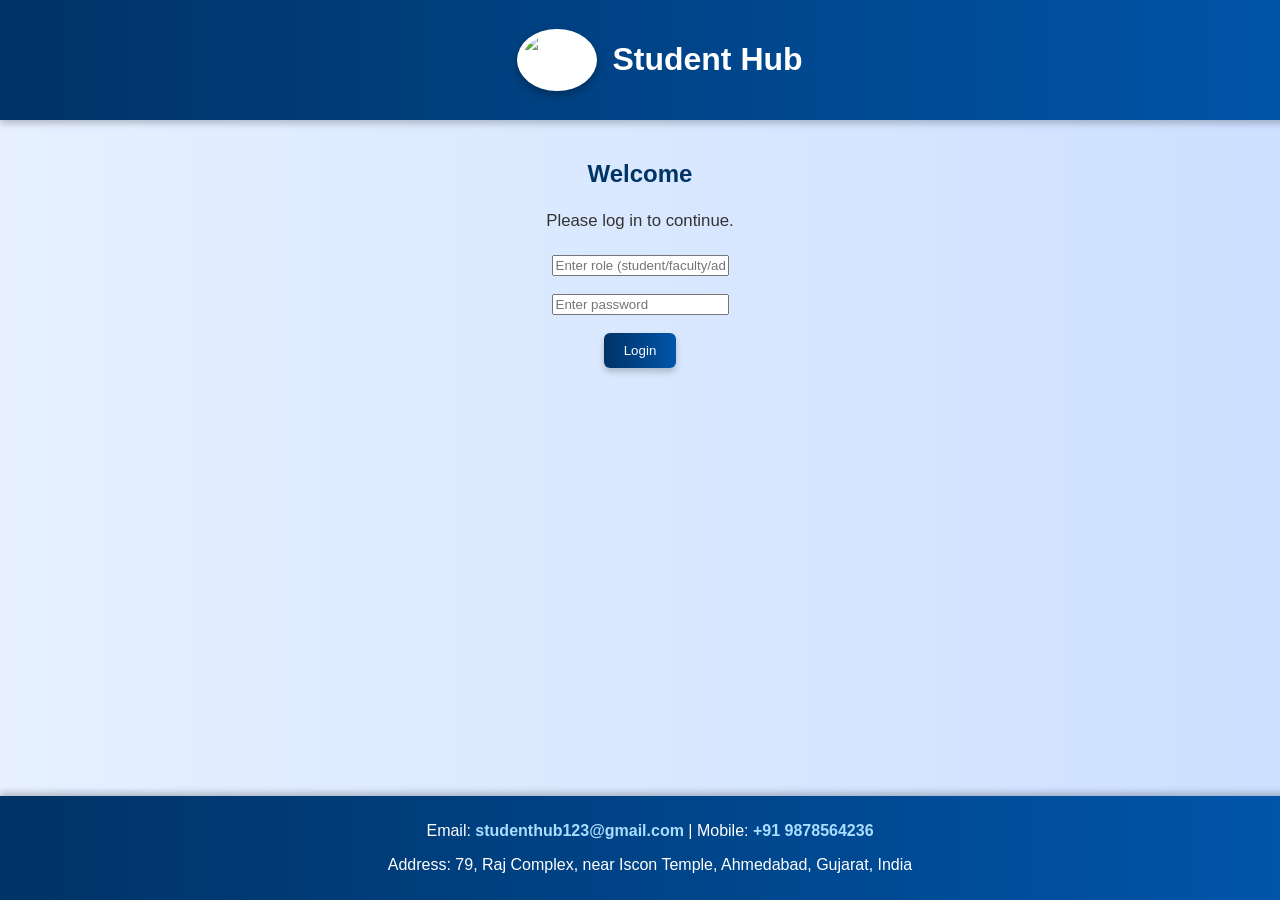
==== index.html @ ae85dd28 "Initial commit - Student Hub portal" ====
<!DOCTYPE html>
<html>
<head>
  <title>Student Hub Portal</title>
  <link rel="stylesheet" href="style.css">
</head>
<body>
  
  <header>
    

  <div class="logo-container">
    <img src="https://tse1.mm.bing.net/th/id/OIP.qQQkshl4cY5SDDGWb7dROwAAAA?r=0&w=225&h=225&rs=1&pid=ImgDetMain&o=7&rm=3" alt="StudentHub Logo" class="logo">
    <h1 id="portalTitle">Student Hub</h1>
  </div>


</header>


  <main>
    <h2>Welcome</h2>
    <p>Please log in to continue.</p>
    <form onsubmit="return checkLogin()">
      <input type="text" id="role" placeholder="Enter role (student/faculty/admin)" required>
    </br>
    </br>
      <input type="password" id="password" placeholder="Enter password" required>
  </br>
  </br>
      <button type="submit">Login</button>
    </form>
  </main>

  <footer>
    <p>
      Email: <a href="mailto:studenthub123@gmail.com">studenthub123@gmail.com</a> |
      Mobile: <a href="tel:+919878564236">+91 9878564236</a>
    </p>
    <p>Address: 79, Raj Complex, near Iscon Temple, Ahmedabad, Gujarat, India</p>
  </footer>

  <script>
    function checkLogin() {
      let role = document.getElementById("role").value.toLowerCase().trim();
      let pass = document.getElementById("password").value.trim();

      if(role === "student" && pass === "123@123") {
        window.location.href = "portal.html?role=student";
        return false;
      }
      else if(role === "faculty" && pass === "1234@1234") {
        window.location.href = "portal.html?role=faculty";
        return false;
      }
      else if(role === "admin" && pass === "12345@12345") {
        window.location.href = "portal.html?role=admin";
        return false;
      }
      else {
        alert("Invalid credentials!");
        return false;
      }
    }
  </script>
</body>
</html>
---- style.css ----
body {
  font-family: Arial, sans-serif;
  background: linear-gradient(to right, #e6f0ff, #cce0ff); /* soft blue gradient */
  color: #003366;
  margin: 0;
}

header {
  background: linear-gradient(to right, #003366, #0055aa);
  color: white;
  padding: 20px;
  text-align: center;
  position: fixed;
  top: 0;
  width: 100%;
  box-shadow: 0 4px 6px rgba(0,0,0,0.2);
  z-index: 1000;
}

main {
  padding: 140px 20px 100px 20px; /* extra space so boxes don’t touch header */
  text-align: center;
}

.welcome {
  margin-bottom: 40px;
  font-size: 1.2em;
  color: #004080;
}

.grid {
  display: flex;
  flex-wrap: wrap;
  justify-content: center;
  gap: 30px;
  margin-bottom: 40px;
}

.box {
  background: linear-gradient(to bottom, #0077cc, #004080);
  color: rgb(248, 243, 243);
  padding: 40px;
  width: 220px;
  text-align: center;
  cursor: pointer;
  border-radius: 12px;
  box-shadow: 0 6px 12px rgba(0,0,0,0.3);
  transition: transform 0.3s, box-shadow 0.3s;
}

.box:hover {
  transform: translateY(-8px);
  box-shadow: 0 12px 20px rgba(0,0,0,0.4);
  background: linear-gradient(to bottom, #3399ff, #0055aa);
}

#content {
  margin-top: 30px;
  background: white;
  padding: 25px;
  border-radius: 10px;
  box-shadow: 0 4px 8px rgba(0,0,0,0.2);
}

footer {
  background: linear-gradient(to right, #003366, #0055aa);
  color: white;
  text-align: center;
  padding: 10px;
  position: fixed;
  bottom: 0;
  width: 100%;
  box-shadow: 0 -4px 6px rgba(0,0,0,0.2);
}

footer a {
  color: #aaddff;
  text-decoration: none;
  font-weight: bold;
}

footer a:hover {
  color: #ffffff;
  text-decoration: underline;
}

button {
  background: linear-gradient(to right, #003366, #0055aa);
  color: white;
  padding: 10px 20px;
  border: none;
  cursor: pointer;
  border-radius: 6px;
  box-shadow: 0 4px 6px rgba(0,0,0,0.2);
}

button:hover {
  background: linear-gradient(to right, #0055aa, #0077cc);
}

.logo-container {
  display: flex;
  align-items: center;
  justify-content: center; /* keeps logo + text centered */
  gap: 15px; /* space between logo and text */
}

.logo {
 /* //height: 70px;   */
  width: 70px;
  border-radius: 50%; /* circular look */
  background-color: white; /* makes logo pop on blue header */
  padding: 5px;
  box-shadow: 0 4px 8px rgba(0,0,0,0.3); /* subtle shadow */
  transition: transform 0.3s ease;
}

.logo:hover {
  transform: scale(1.1); /* zoom effect on hover */
}

#content h2 {
  font-size: 1em;
  font-weight: bold;
  color: #003366;
  margin-bottom: 20px;
  text-align: center;
  background: linear-gradient(to right, #1750a5, #e6f0ff);
  padding: 15px 25px;
  border-radius: 12px;
  box-shadow: 0 6px 12px rgba(0,0,0,0.25);
  letter-spacing: 1px;
  transition: transform 0.3s ease, box-shadow 0.3s ease;
}

#content h2:hover {
  transform: scale(1.05);
  box-shadow: 0 10px 18px rgba(0,0,0,0.35);
}

.box {
  background: linear-gradient(to bottom, #0077cc, #004080);
  color: #ffffff;   /* <-- force text to white */
  padding: 40px;
  width: 220px;
  text-align: center;
  cursor: pointer;
  border-radius: 12px;
  box-shadow: 0 6px 12px rgba(0,0,0,0.3);
  transition: transform 0.3s, box-shadow 0.3s;
}

.box:hover {
  transform: translateY(-8px);
  box-shadow: 0 12px 20px rgba(0,0,0,0.35);
  background: linear-gradient(to bottom, #3399ff, #0055aa);
  color: #ffffff;   /* keep text white on hover too */
}
.box a {
  color: #ffffff;
  text-decoration: none;
  display: block;
}

.box a:hover {
  color: #ffffff;
}

.assignment-table {
  width: 100%;
  border-collapse: collapse;
  margin-top: 20px;
  box-shadow: 0 4px 8px rgba(0,0,0,0.2);
}

.assignment-table th, .assignment-table td {
  border: 1px solid #0055aa;
  padding: 12px;
  text-align: center;
}

.assignment-table th {
  background: #003366;
  color: white;
}

.upload-section {
  margin-top: 30px;
  padding: 20px;
  background: #f0f8ff;
  border-radius: 10px;
  box-shadow: 0 4px 8px rgba(0,0,0,0.2);
}

.upload-section button {
  margin-top: 10px;
  background: linear-gradient(to right, #003366, #0055aa);
  color: white;
  border: none;
  padding: 8px 16px;
  border-radius: 6px;
  cursor: pointer;
}

.upload-section button:hover {
  background: linear-gradient(to right, #0055aa, #0077cc);
}

.progress {
  margin-top: 30px;
  text-align: center;
}

.progress-bar {
  width: 80%;
  height: 20px;
  background: #e6f0ff;
  border-radius: 10px;
  margin: 10px auto;
  overflow: hidden;
}

.progress-fill {
  height: 100%;
  background: linear-gradient(to right, #3399ff, #0055aa);
}
.results-table {
  width: 100%;
  border-collapse: collapse;
  margin-top: 20px;
  box-shadow: 0 4px 8px rgba(0,0,0,0.2);
}

.results-table th, .results-table td {
  border: 1px solid #0055aa;
  padding: 12px;
  text-align: center;
}

.results-table th {
  background: #003366;
  color: white;
}

.results-table tr:nth-child(even) {
  background: #f0f8ff;
}

.results-table tr:hover {
  background: #cce0ff;
}

.timetable-table {
  width: 100%;
  border-collapse: collapse;
  margin-top: 20px;
  box-shadow: 0 4px 8px rgba(0,0,0,0.2);
}

.timetable-table th, .timetable-table td {
  border: 1px solid #0055aa;
  padding: 10px;
  text-align: center;
}

.timetable-table th {
  background: #003366;
  color: white;
}

.timetable-table tr:nth-child(even) {
  background: #f0f8ff;
}

.timetable-table tr:hover {
  background: #cce0ff;
}
.courses-table {
  width: 100%;
  border-collapse: collapse;
  margin-top: 20px;
  box-shadow: 0 4px 8px rgba(0,0,0,0.2);
}

.courses-table th, .courses-table td {
  border: 1px solid #0055aa;
  padding: 12px;
  text-align: center;
}

.courses-table th {
  background: #003366;
  color: white;
}

.courses-table tr:nth-child(even) {
  background: #f0f8ff;
}

.courses-table tr:hover {
  background: #cce0ff;
}
main h2 {
  text-align: center;
  color: #003366;
  margin-bottom: 20px;
}

main p {
  font-size: 1.05em;
  line-height: 1.6;
  color: #333333;
  margin-bottom: 20px;
}

main h3 {
  margin-top: 25px;
  color: #0055aa;
  border-left: 5px solid #003366;
  padding-left: 10px;
}

main ul {
  list-style-type: none;
  padding: 0;
  margin: 15px 0;
}

main ul li {
  background: #f0f8ff;
  margin: 8px 0;
  padding: 10px 15px;
  border-radius: 8px;
  box-shadow: 0 2px 6px rgba(0,0,0,0.15);
  transition: transform 0.2s, background 0.2s;
}

main ul li:hover {
  background: #cce0ff;
  transform: translateX(5px);
}
.faculty-table {
  width: 100%;
  border-collapse: collapse;
  margin-top: 20px;
  box-shadow: 0 4px 8px rgba(0,0,0,0.2);
}

.faculty-table th, .faculty-table td {
  border: 1px solid #0055aa;
  padding: 12px;
  text-align: center;
}

.faculty-table th {
  background: #003366;
  color: white;
}

.faculty-table tr:nth-child(even) {
  background: #f0f8ff;
}

.faculty-table tr:hover {
  background: #cce0ff;
}
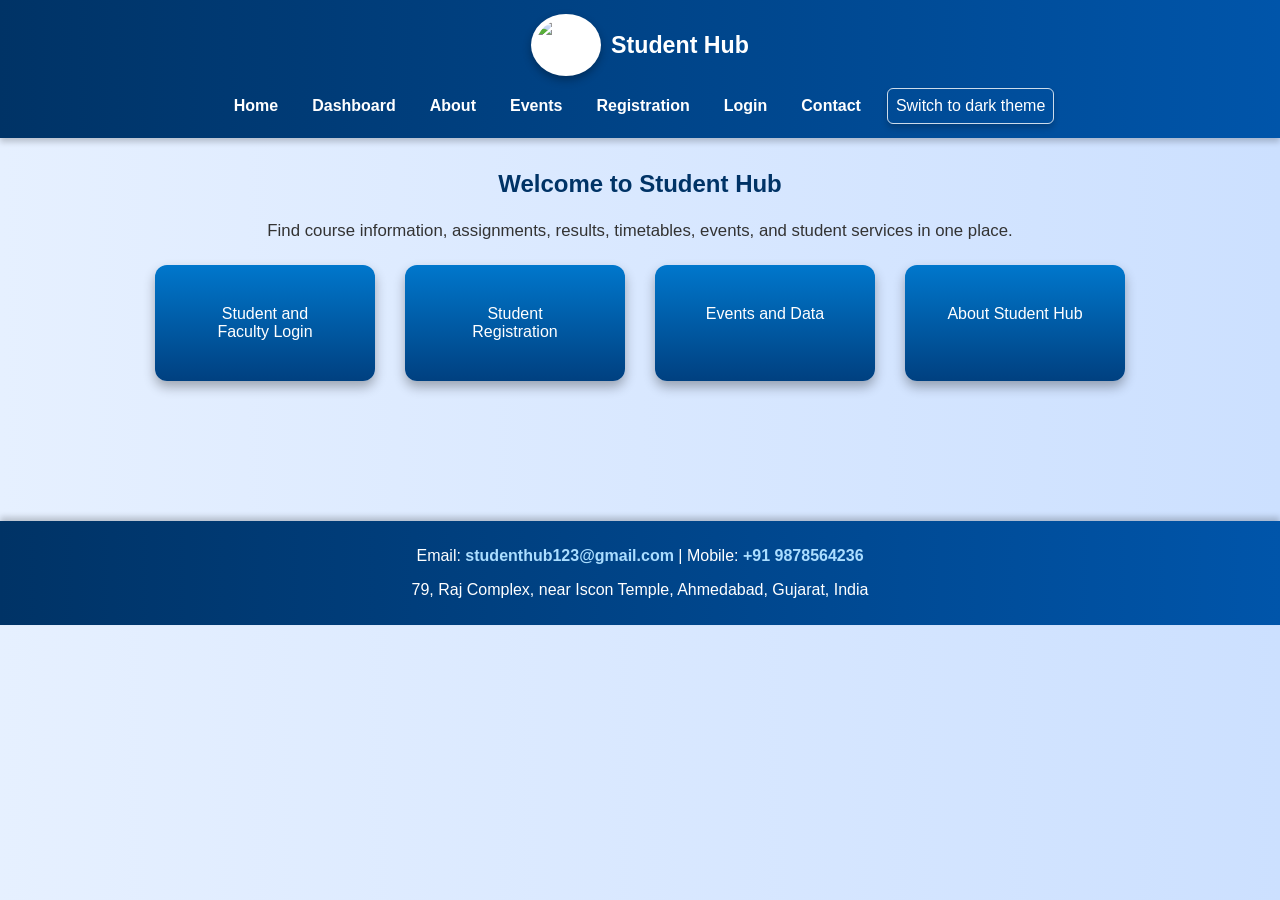
==== commit ac5b5aae: "Complete WDF practicals 1-15" ====
--- a/index.html
+++ b/index.html
@@ -1,67 +1,46 @@
 <!DOCTYPE html>
-<html>
+<html lang="en">
 <head>
-  <title>Student Hub Portal</title>
+  <meta charset="UTF-8">
+  <meta name="viewport" content="width=device-width, initial-scale=1.0">
+  <title>Student Hub - Home</title>
   <link rel="stylesheet" href="style.css">
+  <link rel="stylesheet" href="practical.css">
+  <script src="site-ui.js" defer></script>
 </head>
 <body>
-  
   <header>
-    
+    <div class="logo-container">
+      <img src="https://tse1.mm.bing.net/th/id/OIP.qQQkshl4cY5SDDGWb7dROwAAAA?r=0&w=225&h=225&rs=1&pid=ImgDetMain&o=7&rm=3" alt="StudentHub Logo" class="logo">
+      <h1>Student Hub</h1>
+    </div>
+    <button class="menu-toggle" id="menu-toggle" type="button" aria-expanded="false" aria-controls="primary-nav">☰ Menu</button>
+    <nav class="site-nav" id="primary-nav" aria-label="Main navigation">
+      <a href="index.html" aria-current="page">Home</a>
+      <a href="portal.html">Dashboard</a>
+      <a href="about_us.html">About</a>
+      <a href="events.html">Events</a>
+      <a href="registration.html">Registration</a>
+      <a href="login.php">Login</a>
+      <a href="contact.php">Contact</a>
+      <button class="theme-toggle" id="theme-toggle" type="button" aria-pressed="false">Switch to dark theme</button>
+    </nav>
+  </header>
 
-  <div class="logo-container">
-    <img src="https://tse1.mm.bing.net/th/id/OIP.qQQkshl4cY5SDDGWb7dROwAAAA?r=0&w=225&h=225&rs=1&pid=ImgDetMain&o=7&rm=3" alt="StudentHub Logo" class="logo">
-    <h1 id="portalTitle">Student Hub</h1>
-  </div>
-
-
-</header>
-
-
-  <main>
-    <h2>Welcome</h2>
-    <p>Please log in to continue.</p>
-    <form onsubmit="return checkLogin()">
-      <input type="text" id="role" placeholder="Enter role (student/faculty/admin)" required>
-    </br>
-    </br>
-      <input type="password" id="password" placeholder="Enter password" required>
-  </br>
-  </br>
-      <button type="submit">Login</button>
-    </form>
+  <main class="page-main">
+    <h2>Welcome to Student Hub</h2>
+    <p>Find course information, assignments, results, timetables, events, and student services in one place.</p>
+    <div class="grid">
+      <div class="box"><a href="login.php">Student and Faculty Login</a></div>
+      <div class="box"><a href="registration.html">Student Registration</a></div>
+      <div class="box"><a href="events.html">Events and Data</a></div>
+      <div class="box"><a href="about_us.html">About Student Hub</a></div>
+    </div>
   </main>
 
   <footer>
-    <p>
-      Email: <a href="mailto:studenthub123@gmail.com">studenthub123@gmail.com</a> |
-      Mobile: <a href="tel:+919878564236">+91 9878564236</a>
-    </p>
-    <p>Address: 79, Raj Complex, near Iscon Temple, Ahmedabad, Gujarat, India</p>
+    <p>Email: <a href="mailto:studenthub123@gmail.com">studenthub123@gmail.com</a> | Mobile: <a href="tel:+919878564236">+91 9878564236</a></p>
+    <p>79, Raj Complex, near Iscon Temple, Ahmedabad, Gujarat, India</p>
   </footer>
-
-  <script>
-    function checkLogin() {
-      let role = document.getElementById("role").value.toLowerCase().trim();
-      let pass = document.getElementById("password").value.trim();
-
-      if(role === "student" && pass === "123@123") {
-        window.location.href = "portal.html?role=student";
-        return false;
-      }
-      else if(role === "faculty" && pass === "1234@1234") {
-        window.location.href = "portal.html?role=faculty";
-        return false;
-      }
-      else if(role === "admin" && pass === "12345@12345") {
-        window.location.href = "portal.html?role=admin";
-        return false;
-      }
-      else {
-        alert("Invalid credentials!");
-        return false;
-      }
-    }
-  </script>
 </body>
 </html>
--- a/practical.css
+++ b/practical.css
@@ -0,0 +1,527 @@
+* {
+  box-sizing: border-box;
+}
+
+html {
+  color-scheme: light;
+}
+
+header {
+  position: static;
+  width: 100%;
+  box-sizing: border-box;
+  padding: 14px 20px;
+}
+
+.site-nav {
+  display: none;
+  flex-direction: column;
+  align-items: stretch;
+  flex-wrap: wrap;
+  gap: 10px 18px;
+  margin-top: 12px;
+}
+
+.site-nav.is-open {
+  display: flex;
+}
+
+.site-nav a,
+.theme-toggle,
+.menu-toggle {
+  color: #ffffff;
+  font: inherit;
+}
+
+.site-nav a {
+  text-decoration: none;
+  font-weight: 700;
+}
+
+.site-nav a:hover,
+.site-nav a:focus-visible {
+  text-decoration: underline;
+}
+
+.theme-toggle,
+.menu-toggle {
+  border: 1px solid rgba(255, 255, 255, 0.8);
+  border-radius: 6px;
+  background: transparent;
+  padding: 8px 12px;
+  cursor: pointer;
+}
+
+.menu-toggle {
+  display: inline-block;
+  margin-top: 12px;
+}
+
+main {
+  width: min(100%, 1200px);
+  margin: 0 auto;
+  padding: 24px 14px 32px;
+}
+
+footer {
+  box-sizing: border-box;
+  width: 100%;
+  position: static;
+}
+
+.logo-container {
+  gap: 10px;
+}
+
+.logo {
+  width: 54px;
+}
+
+.logo-container h1 {
+  font-size: 1.2em;
+}
+
+.box {
+  width: min(100%, 280px);
+  padding: 24px;
+}
+
+.page-main {
+  text-align: left;
+}
+
+.page-main > h2,
+.page-main > p {
+  text-align: center;
+}
+
+.page-main h2,
+.page-main h3 {
+  color: #003366;
+}
+
+.notice-banner {
+  display: flex;
+  align-items: center;
+  justify-content: space-between;
+  gap: 16px;
+  margin: 18px 0;
+  padding: 12px 16px;
+  border-left: 5px solid #0055aa;
+  border-radius: 6px;
+  background: #e6f0ff;
+}
+
+.notice-banner p {
+  margin: 0;
+}
+
+.notice-banner button {
+  flex: 0 0 auto;
+  padding: 6px 10px;
+}
+
+.content-slider,
+.data-browser,
+.registration-panel {
+  margin: 24px 0;
+  padding: 20px;
+  border-radius: 10px;
+  background: #ffffff;
+  box-shadow: 0 4px 8px rgba(0, 0, 0, 0.16);
+}
+
+.slider-content {
+  min-height: 92px;
+  padding: 12px 0;
+}
+
+.slider-content h3,
+.slider-content p {
+  margin: 8px 0;
+}
+
+.slider-controls,
+.pagination-controls {
+  display: flex;
+  align-items: center;
+  justify-content: center;
+  flex-wrap: wrap;
+  gap: 12px;
+}
+
+.data-controls {
+  display: grid;
+  grid-template-columns: 1fr;
+  gap: 14px;
+  align-items: end;
+}
+
+.data-controls label,
+.form-field,
+.form-fieldset {
+  display: grid;
+  gap: 6px;
+}
+
+.form-field {
+  align-content: start;
+}
+
+.data-controls input,
+.data-controls select,
+.form-field input,
+.form-field select {
+  width: 100%;
+  height: 42px;
+  min-height: 42px;
+  padding: 8px 10px;
+  border: 1px solid #6885a5;
+  border-radius: 5px;
+  font: inherit;
+}
+
+.form-field textarea {
+  width: 100%;
+  min-height: 120px;
+  padding: 8px 10px;
+  border: 1px solid #6885a5;
+  border-radius: 5px;
+  font: inherit;
+}
+
+.success-message,
+.error-message {
+  max-width: 860px;
+  margin: 16px auto;
+  padding: 12px 16px;
+  border-radius: 6px;
+}
+
+.success-message {
+  border-left: 5px solid #24753b;
+  background: #e9f7ec;
+  color: #174c27;
+}
+
+.error-message {
+  border-left: 5px solid #a40000;
+  background: #fff0f0;
+  color: #7a0000;
+}
+
+.data-table {
+  width: 100%;
+  border-collapse: collapse;
+  margin-top: 16px;
+}
+
+.data-table th,
+.data-table td {
+  border: 1px solid #9cb5ce;
+  padding: 10px;
+  text-align: left;
+  vertical-align: top;
+}
+
+.data-table th {
+  background: #003366;
+  color: #ffffff;
+}
+
+.data-table tr:nth-child(even) {
+  background: #f0f8ff;
+}
+
+.table-scroll {
+  width: 100%;
+  overflow-x: auto;
+}
+
+.inline-form {
+  display: inline-block;
+  margin-left: 6px;
+}
+
+.summary-grid {
+  display: grid;
+  grid-template-columns: repeat(auto-fit, minmax(160px, 1fr));
+  gap: 14px;
+  margin: 20px 0;
+}
+
+.summary-card {
+  padding: 16px;
+  border-radius: 8px;
+  background: #ffffff;
+  box-shadow: 0 4px 8px rgba(0, 0, 0, 0.16);
+  text-align: center;
+}
+
+.summary-card p {
+  margin: 8px 0 0;
+  font-size: 1.6em;
+  font-weight: 700;
+}
+
+.event-poster-thumb {
+  width: 88px;
+  height: 64px;
+  object-fit: cover;
+}
+
+.record-grid {
+  display: grid;
+  grid-template-columns: repeat(auto-fit, minmax(230px, 1fr));
+  gap: 16px;
+  margin: 20px 0;
+}
+
+.record-card {
+  min-width: 0;
+  padding: 16px;
+  border: 1px solid #b5cce3;
+  border-radius: 8px;
+  background: #f7fbff;
+}
+
+.record-card h3 {
+  margin-top: 0;
+}
+
+.record-card p:last-child {
+  margin-bottom: 0;
+}
+
+.faq-question {
+  width: 100%;
+  margin: 0;
+  padding: 0;
+  border: 0;
+  background: transparent;
+  color: #003366;
+  text-align: left;
+  font: inherit;
+  font-weight: 700;
+  cursor: pointer;
+}
+
+.faq-answer {
+  margin-top: 12px;
+}
+
+.pagination-status,
+.form-status {
+  text-align: center;
+}
+
+.registration-panel {
+  max-width: 860px;
+  margin-right: auto;
+  margin-left: auto;
+}
+
+.registration-form {
+  display: grid;
+  gap: 16px;
+}
+
+.registration-form .form-grid {
+  display: grid;
+  grid-template-columns: 1fr;
+  gap: 16px;
+}
+
+.form-fieldset {
+  min-width: 0;
+  margin: 0;
+  padding: 12px;
+  border: 1px solid #6885a5;
+  border-radius: 6px;
+}
+
+.radio-options {
+  display: flex;
+  flex-wrap: wrap;
+  gap: 16px;
+}
+
+.radio-options label,
+.terms-field {
+  display: flex;
+  align-items: center;
+  gap: 8px;
+}
+
+.field-error {
+  min-height: 1.2em;
+  color: #a40000;
+  font-size: 0.92em;
+}
+
+.form-status {
+  min-height: 1.5em;
+  font-weight: 700;
+}
+
+.password-meter {
+  width: 100%;
+  height: 18px;
+}
+
+dialog {
+  width: min(92vw, 540px);
+  border: 0;
+  border-radius: 10px;
+  padding: 24px;
+  color: #003366;
+  box-shadow: 0 10px 32px rgba(0, 0, 0, 0.35);
+}
+
+dialog::backdrop {
+  background: rgba(0, 20, 45, 0.65);
+}
+
+:focus-visible {
+  outline: 3px solid #ffbf47;
+  outline-offset: 3px;
+}
+
+body.dark-theme {
+  background: #101b2a;
+  color: #edf4ff;
+}
+
+body.dark-theme main h2,
+body.dark-theme main h3,
+body.dark-theme .faq-question {
+  color: #cfe4ff;
+}
+
+body.dark-theme main p {
+  color: #e5edf7;
+}
+
+body.dark-theme #content,
+body.dark-theme .content-slider,
+body.dark-theme .data-browser,
+body.dark-theme .registration-panel,
+body.dark-theme .record-card,
+body.dark-theme .notice-banner {
+  background: #1b2b3f;
+  color: #edf4ff;
+}
+
+body.dark-theme .record-card {
+  border-color: #496581;
+}
+
+body.dark-theme .data-controls input,
+body.dark-theme .data-controls select,
+body.dark-theme .form-field input,
+body.dark-theme .form-field select,
+body.dark-theme .form-field textarea {
+  border-color: #8ba6c3;
+  background: #132236;
+  color: #ffffff;
+}
+
+body.dark-theme dialog {
+  background: #1b2b3f;
+  color: #edf4ff;
+}
+
+body.dark-theme .summary-card {
+  background: #1b2b3f;
+  color: #edf4ff;
+}
+
+body.dark-theme .success-message {
+  background: #153723;
+  color: #d9f5df;
+}
+
+body.dark-theme .error-message {
+  background: #3b2025;
+  color: #ffe1e1;
+}
+
+@media (min-width: 521px) {
+  .logo {
+    width: 70px;
+  }
+
+  .logo-container h1 {
+    font-size: 1.45em;
+  }
+
+  .data-controls,
+  .registration-form .form-grid {
+    grid-template-columns: repeat(2, minmax(0, 1fr));
+  }
+}
+
+@media (min-width: 761px) {
+  header {
+    position: fixed;
+    top: 0;
+    left: 0;
+  }
+
+  .menu-toggle {
+    display: none;
+  }
+
+  .site-nav {
+    display: flex;
+    flex-direction: row;
+    align-items: center;
+    justify-content: center;
+    margin-top: 12px;
+  }
+
+  .site-nav a,
+  .site-nav .theme-toggle {
+    padding: 8px;
+  }
+
+  main {
+    padding: 150px 20px 100px;
+  }
+
+  footer {
+    position: static;
+  }
+
+  .grid {
+    gap: 30px;
+  }
+
+  .box {
+    width: 220px;
+    padding: 40px;
+  }
+
+  .data-controls {
+    grid-template-columns: repeat(4, minmax(0, 1fr));
+  }
+
+  .content-slider,
+  .data-browser,
+  .registration-panel {
+    padding: 20px;
+  }
+}
+
+@media (max-width: 520px) {
+  .content-slider,
+  .data-browser,
+  .registration-panel {
+    padding: 14px;
+  }
+
+  .slider-controls button,
+  .pagination-controls button {
+    min-width: 90px;
+  }
+}
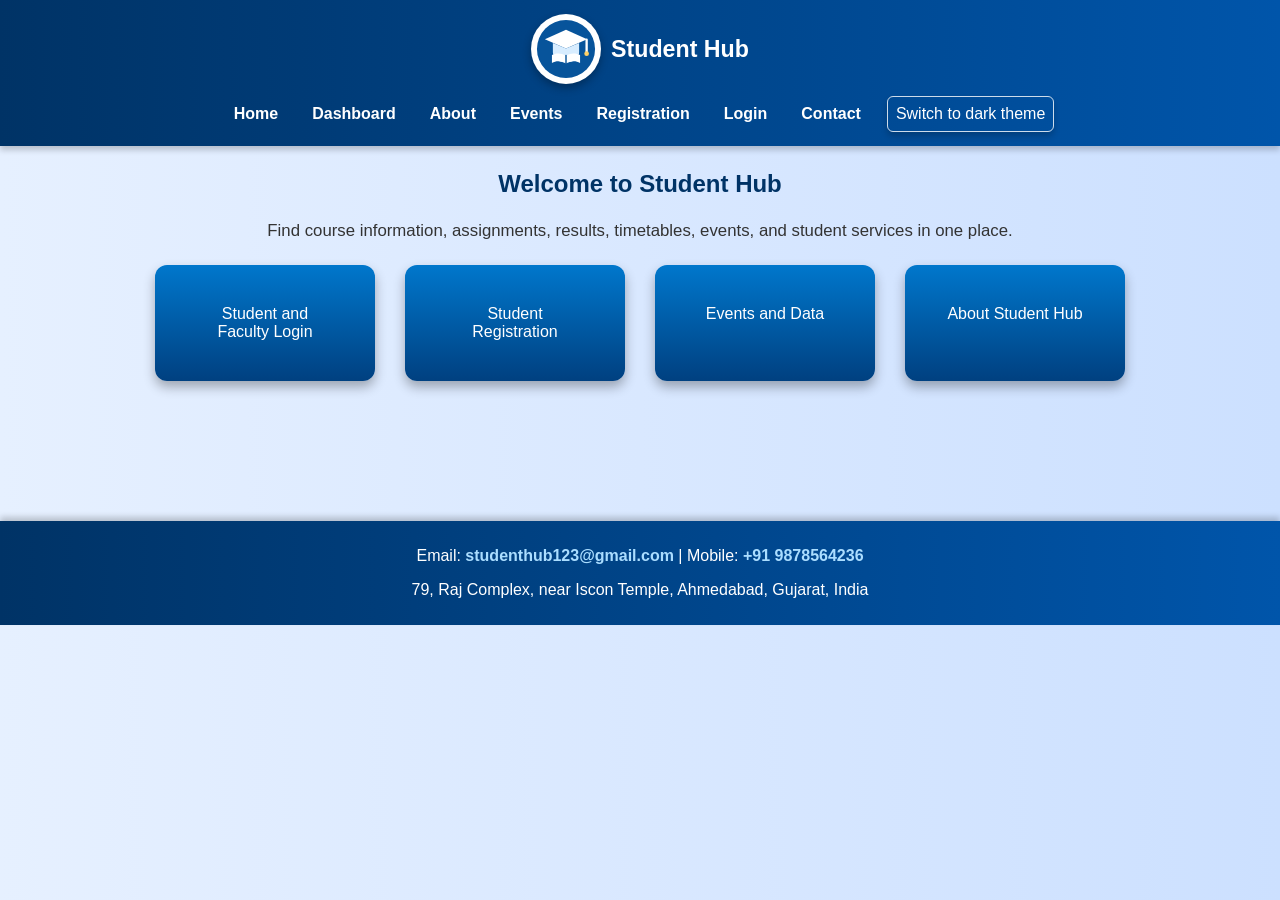
==== commit 1fcbe7c5: "Add local Student Hub logo and refresh screenshots" ====
--- a/index.html
+++ b/index.html
@@ -11,7 +11,7 @@
 <body>
   <header>
     <div class="logo-container">
-      <img src="https://tse1.mm.bing.net/th/id/OIP.qQQkshl4cY5SDDGWb7dROwAAAA?r=0&w=225&h=225&rs=1&pid=ImgDetMain&o=7&rm=3" alt="StudentHub Logo" class="logo">
+      <img src="studenthub-logo.svg" alt="Student Hub logo" class="logo">
       <h1>Student Hub</h1>
     </div>
     <button class="menu-toggle" id="menu-toggle" type="button" aria-expanded="false" aria-controls="primary-nav">☰ Menu</button>
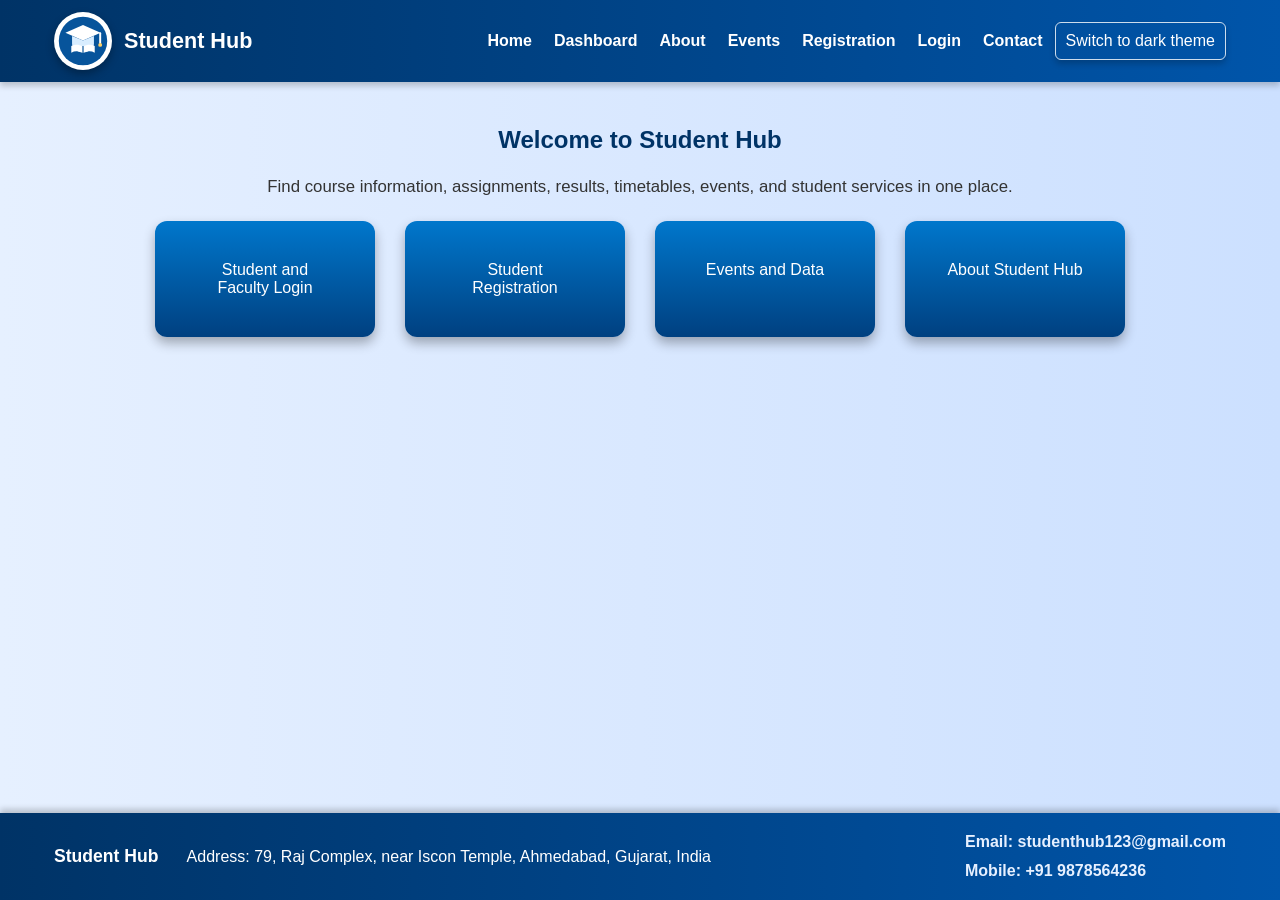
==== commit d0f4f2dc: "Polish shared header and footer layout" ====
--- a/index.html
+++ b/index.html
@@ -38,9 +38,15 @@
     </div>
   </main>
 
-  <footer>
-    <p>Email: <a href="mailto:studenthub123@gmail.com">studenthub123@gmail.com</a> | Mobile: <a href="tel:+919878564236">+91 9878564236</a></p>
-    <p>79, Raj Complex, near Iscon Temple, Ahmedabad, Gujarat, India</p>
+  <footer class="site-footer">
+    <div class="site-footer-inner">
+      <p class="footer-brand">Student Hub</p>
+      <address class="footer-address">Address: 79, Raj Complex, near Iscon Temple, Ahmedabad, Gujarat, India</address>
+      <div class="footer-contact">
+        <a href="mailto:studenthub123@gmail.com">Email: studenthub123@gmail.com</a>
+        <a href="tel:+919878564236">Mobile: +91 9878564236</a>
+      </div>
+    </div>
   </footer>
 </body>
 </html>
--- a/style.css
+++ b/style.css
@@ -3,6 +3,9 @@
   background: linear-gradient(to right, #e6f0ff, #cce0ff); /* soft blue gradient */
   color: #003366;
   margin: 0;
+  min-height: 100vh;
+  display: flex;
+  flex-direction: column;
 }
 
 header {
@@ -10,15 +13,17 @@
   color: white;
   padding: 20px;
   text-align: center;
-  position: fixed;
-  top: 0;
-  width: 100%;
+  position: static;
+  width: 100%;
+  box-sizing: border-box;
   box-shadow: 0 4px 6px rgba(0,0,0,0.2);
-  z-index: 1000;
 }
 
 main {
-  padding: 140px 20px 100px 20px; /* extra space so boxes don’t touch header */
+  flex: 1 0 auto;
+  width: min(100%, 1200px);
+  margin: 0 auto;
+  padding: 32px 20px;
   text-align: center;
 }
 
@@ -66,10 +71,12 @@
   background: linear-gradient(to right, #003366, #0055aa);
   color: white;
   text-align: center;
-  padding: 10px;
-  position: fixed;
-  bottom: 0;
-  width: 100%;
+  padding: 18px 20px;
+  position: static;
+  width: 100%;
+  box-sizing: border-box;
+  flex: 0 0 auto;
+  margin-top: auto;
   box-shadow: 0 -4px 6px rgba(0,0,0,0.2);
 }
 
@@ -320,6 +327,12 @@
   padding-left: 10px;
 }
 
+main > h3 {
+  border-left: 0;
+  padding-left: 0;
+  text-align: center;
+}
+
 main ul {
   list-style-type: none;
   padding: 0;
--- a/practical.css
+++ b/practical.css
@@ -2,24 +2,36 @@
   box-sizing: border-box;
 }
 
+body {
+  min-height: 100vh;
+  display: flex;
+  flex-direction: column;
+}
+
 html {
   color-scheme: light;
 }
 
 header {
   position: static;
+  display: flex;
+  flex-wrap: wrap;
+  align-items: center;
+  justify-content: space-between;
+  gap: 8px 24px;
   width: 100%;
   box-sizing: border-box;
-  padding: 14px 20px;
+  padding: 12px max(14px, calc((100vw - 1200px) / 2 + 14px));
+  text-align: left;
 }
 
 .site-nav {
   display: none;
   flex-direction: column;
   align-items: stretch;
-  flex-wrap: wrap;
-  gap: 10px 18px;
-  margin-top: 12px;
+  gap: 6px;
+  width: 100%;
+  margin: 8px 0 0;
 }
 
 .site-nav.is-open {
@@ -36,29 +48,36 @@
 .site-nav a {
   text-decoration: none;
   font-weight: 700;
+  padding: 10px 12px;
+  border-radius: 6px;
 }
 
 .site-nav a:hover,
 .site-nav a:focus-visible {
-  text-decoration: underline;
+  text-decoration: none;
+  background: rgba(255, 255, 255, 0.14);
 }
 
 .theme-toggle,
 .menu-toggle {
+  display: inline-flex;
+  align-items: center;
+  justify-content: center;
   border: 1px solid rgba(255, 255, 255, 0.8);
   border-radius: 6px;
   background: transparent;
   padding: 8px 12px;
   cursor: pointer;
+  white-space: nowrap;
 }
 
 .menu-toggle {
-  display: inline-block;
-  margin-top: 12px;
+  margin: 0 0 0 auto;
 }
 
 main {
   width: min(100%, 1200px);
+  flex: 1 0 auto;
   margin: 0 auto;
   padding: 24px 14px 32px;
 }
@@ -67,18 +86,72 @@
   box-sizing: border-box;
   width: 100%;
   position: static;
+  flex: 0 0 auto;
+  margin-top: auto;
+  padding: 18px max(14px, calc((100vw - 1200px) / 2 + 14px));
+  text-align: left;
 }
 
 .logo-container {
-  gap: 10px;
+  display: flex;
+  align-items: center;
+  justify-content: flex-start;
+  flex: 0 0 auto;
+  gap: 12px;
 }
 
 .logo {
-  width: 54px;
+  width: 48px;
+  padding: 4px;
+  flex: 0 0 auto;
 }
 
 .logo-container h1 {
-  font-size: 1.2em;
+  margin: 0;
+  font-size: 1.2rem;
+  line-height: 1.15;
+}
+
+.site-footer-inner {
+  display: grid;
+  grid-template-columns: auto minmax(0, 1fr) auto;
+  align-items: center;
+  gap: 10px 28px;
+  width: min(100%, 1200px);
+  margin: 0 auto;
+}
+
+.footer-brand {
+  margin: 0;
+  font-size: 1.1rem;
+  font-weight: 700;
+  white-space: nowrap;
+}
+
+.footer-address {
+  margin: 0;
+  font-style: normal;
+  line-height: 1.5;
+}
+
+.footer-contact {
+  display: flex;
+  flex-direction: column;
+  align-items: flex-start;
+  gap: 6px;
+}
+
+.footer-contact a {
+  color: #e6f0ff;
+  font-weight: 600;
+  line-height: 1.4;
+  text-decoration: none;
+}
+
+.footer-contact a:hover,
+.footer-contact a:focus-visible {
+  color: #ffffff;
+  text-decoration: underline;
 }
 
 .box {
@@ -256,6 +329,12 @@
   background: #ffffff;
   box-shadow: 0 4px 8px rgba(0, 0, 0, 0.16);
   text-align: center;
+}
+
+.summary-card h3 {
+  margin: 0;
+  border-left: 0;
+  padding-left: 0;
 }
 
 .summary-card p {
@@ -448,11 +527,11 @@
 
 @media (min-width: 521px) {
   .logo {
-    width: 70px;
+    width: 58px;
   }
 
   .logo-container h1 {
-    font-size: 1.45em;
+    font-size: 1.35rem;
   }
 
   .data-controls,
@@ -461,11 +540,9 @@
   }
 }
 
-@media (min-width: 761px) {
+@media (min-width: 1240px) {
   header {
-    position: fixed;
-    top: 0;
-    left: 0;
+    flex-wrap: nowrap;
   }
 
   .menu-toggle {
@@ -476,21 +553,16 @@
     display: flex;
     flex-direction: row;
     align-items: center;
-    justify-content: center;
-    margin-top: 12px;
+    justify-content: flex-end;
+    flex-wrap: nowrap;
+    width: auto;
+    margin: 0 0 0 auto;
+    gap: 2px;
   }
 
   .site-nav a,
   .site-nav .theme-toggle {
-    padding: 8px;
-  }
-
-  main {
-    padding: 150px 20px 100px;
-  }
-
-  footer {
-    position: static;
+    padding: 9px 10px;
   }
 
   .grid {
@@ -510,6 +582,19 @@
   .data-browser,
   .registration-panel {
     padding: 20px;
+  }
+}
+
+@media (max-width: 900px) {
+  .site-footer-inner {
+    grid-template-columns: 1fr;
+    justify-items: center;
+    gap: 10px;
+    text-align: center;
+  }
+
+  .footer-contact {
+    align-items: center;
   }
 }
 
